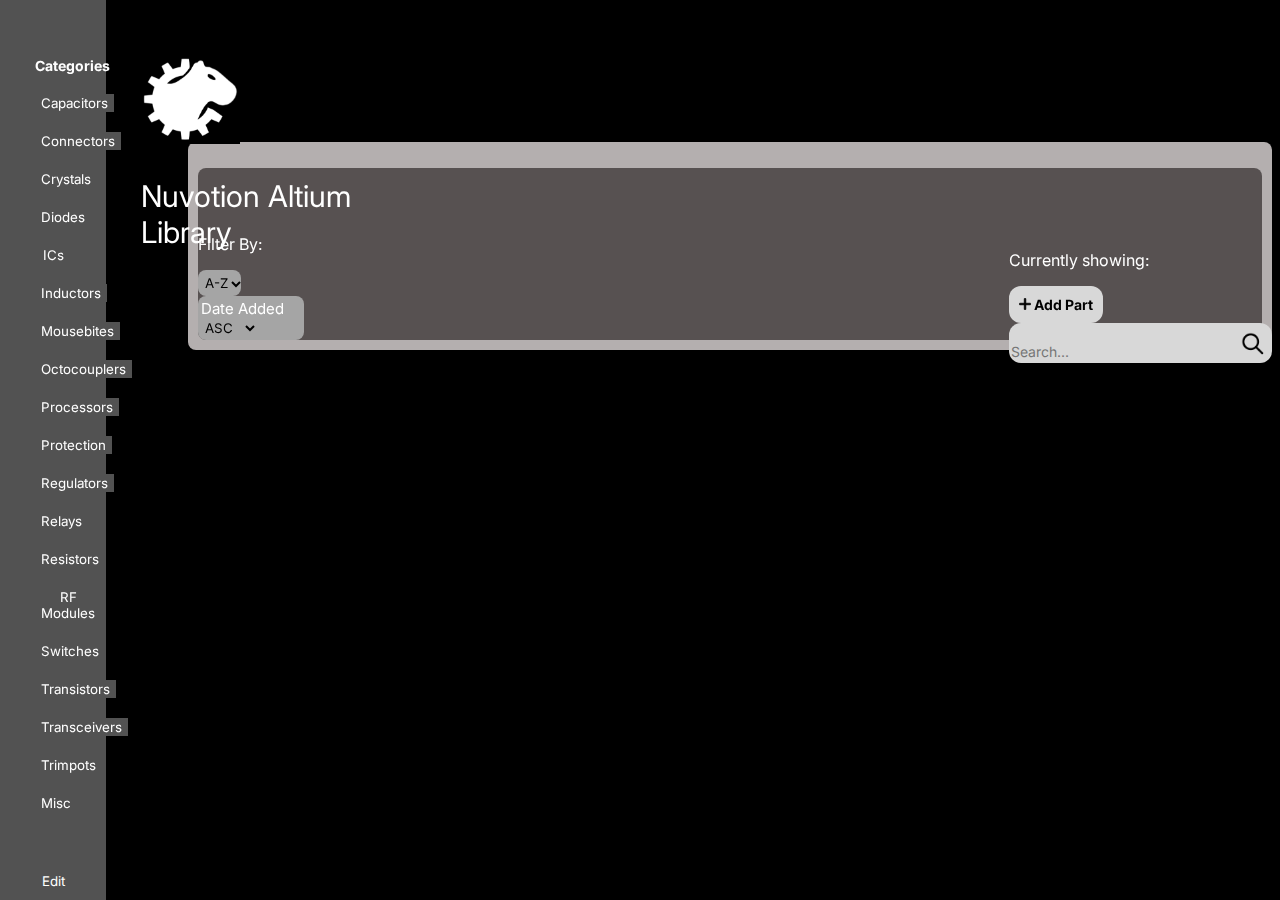
==== index.html @ 52a338a3 "Added css to filters" ====
<!DOCTYPE HTML>
<html>
<head>

    <!-- Title: Nuvotion Altium Library -->
    <title>Nuvotion Altium Library</title>

    <!-- Stylesheet-->
    <link href="style.css" rel="stylesheet" type="text/css">
    <link rel="preconnect" href="https://fonts.googleapis.com">
    <link rel="preconnect" href="https://fonts.gstatic.com" crossorigin>
    <link href="https://fonts.googleapis.com/css2?family=Inter:wght@300&display=swap" rel="stylesheet">

</head>
<body>
        <!-- Side Nav with Categories -->
        <div class="sidenav">
            <p>Categories</p>
            <!-- Make buttons for each category-->
            <button class="dropdown-btn">Capacitors</button>
            <button class="dropdown-btn">Connectors</button>
            <button class="dropdown-btn">Crystals</button>
            <button class="dropdown-btn">Diodes</button>
            <button class="dropdown-btn">ICs</button>
            <button class="dropdown-btn">Inductors</button>
            <button class="dropdown-btn">Mousebites</button>
            <button class="dropdown-btn">Octocouplers</button>
            <button class="dropdown-btn">Processors</button>
            <button class="dropdown-btn">Protection</button>
            <button class="dropdown-btn">Regulators</button>
            <button class="dropdown-btn">Relays</button>
            <button class="dropdown-btn">Resistors</button>
            <button class="dropdown-btn">RF Modules</button>
            <button class="dropdown-btn">Switches</button>
            <button class="dropdown-btn">Transistors</button>
            <button class="dropdown-btn">Transceivers</button>
            <button class="dropdown-btn">Trimpots</button>
            <button class="dropdown-btn">Misc</button>
            <!-- Add category -->
            <button class="editbtn">Edit</button>
        </div>
    
        <!-- Main Screen shows results -->
        <div class="main">
            <!-- Logo -->
            <img src="logo.png" alt="Nuvotion Logo" width="99" height="90">
            <p class="title">Nuvotion Altium Library</p>
        </div>

        <!-- Search Bar -->
        <div class="wrapper">
            <p>Currently showing:</p>
            <div>
                <button class="add">
                    <!-- Add Part Button -->
                    <img src="add.png">
                    Add Part
                </button>
            </div>
            <div class="search">
            <form onsubmit="event.preventDefault();" role="search">
            <input type="search" placeholder="Search..." autofocus required />
            <button type="submit">
                <img src="search.png">
            </button>
            </form>
            </div>
        </div>

        <div class="results">
            <!-- Filters -->
            <!-- https://blog.hubspot.com/website/html-dropdown -->
            <div class="filters">
                <p>Filter By:</p>
                <!-- Alphabetical ASC/DESC -->
                <div class="A-Z">
                <select name="Options" id="Options">
                    <option value="A-Z">A-Z</option>
                    <option value="Z-A">Z-A</option>
                </select>
                </div>
                <!-- Date Added ASC/DESC -->
                <div class="Date">
                <label for="Date-Added">Date Added</label>
                <select name="Options" id="Options">
                    <option value="ASC">ASC</option>
                    <option value="DESC">DESC</option>
                </select>
                </div>
            </div>
        </div>

        <!-- Edit Component -->

        <!-- Edit fields -->
        <!-- Move it to a different category -->
        <!-- Delete the part-->

        <!-- Add Component -->

        <!-- Remove Component -->
</body>
</html>
---- style.css ----
*{
    box-sizing: border-box;
    font-family: 'Inter', sans-serif;
}

body {
    background-color: black;
    max-width: 100%;
    overflow-x: hidden;
    overflow-y: auto;
}

.main {
    color: white;
    position: sticky;
    top: 6%;
    left: 11%;
    width: 80%;
    margin-bottom: 40px;
}

.main .img {
    display: block;
    float: left;
}

.main .title {
    font-size: 30px;
    display: block;
    float: right;
    margin-right: 70%;
}

.wrapper {
    float: right;
}

.wrapper p {
    color: white;
    left: 70%;
}

.add {
    background: #d8d8d8;
    border-radius: 12px;
    border: none;
    font-size: 14px;
    font-weight: bold;
    padding: 10px;
}

.add img {
    height: 12px;
}

.search {
    float: right;
    outline: 0;
    display: flex;
    min-width: 100px;
    height: 40px;
    border-radius: 12px;
    background-color: #d8d8d8;
}

.search input {
    background: transparent;
    border: none;
    outline: none;
    height: 20px;
    font-family: 'Inter', sans-serif;
    color: black;
    font-size: 14px;
}

.search button {
    background: transparent;
    border: none;
    outline: none;
}

.search button img {
    height: 25px;
    margin-top: 8px;
}

.results {
    margin-top: 3.2%;
    background-color:#B4AFAF;
    color: black;
    border-radius: 8px;
    margin-left: 180px;
    padding: 10px;
}

.filters {
    background-color: #575151;
    color: white;
    border-radius: 8px;
}

.A-Z {
    padding: 3px;
    font-size: 15px;
    background-color: #A5A5A5;
    width: 4%;
    border-radius: 8px;
    border: none;
}

.A-Z select {
    background: transparent;
    border: none;
}

.Date {
    padding: 3px;
    font-size: 15px;
    background-color: #A5A5A5;
    width: 10%;
    border-radius: 8px;
    border: none;
}

.Date select {
    background: transparent;
    border: none;
}

.sidenav {
    color: white;
    position: fixed;
    top: 0;
    left: 0;
    width: 8.3%;
    height: 100%;
    background-color: #525252;
    text-align: center;
    display: block;
    font-size: 14px;
    padding: 35px;
}

.sidenav p {
    font-weight: bold;
    margin-top: 60%;
    margin-bottom: 10px;
}

.sidenav button {
    background-color: #525252;
    border: none;
    color: white;
    margin-top: 10px;
    margin-bottom: 10px;
}

.sidenav button:hover {
    background-color: #525252;
    color: #ad0707;
}

.sidenav .editbtn {
    position: fixed;
    bottom: 0;
    left: 0;
    width: 8.3%;
    text-align: center;
}
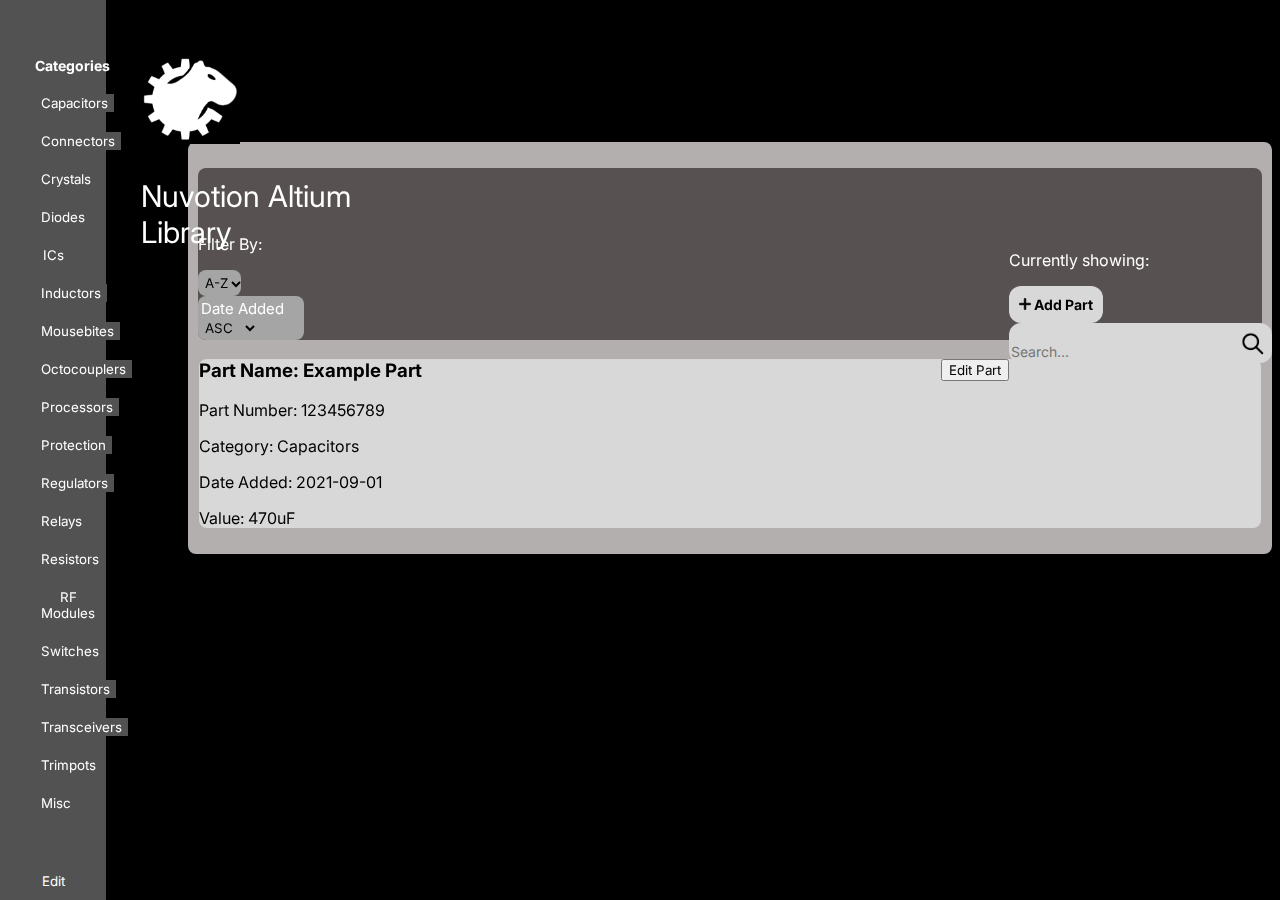
==== commit 5aedb0e7: "Adding an example part" ====
--- a/index.html
+++ b/index.html
@@ -67,7 +67,7 @@
             </div>
         </div>
 
-        <div class="results">
+        <div class="results-filters">
             <!-- Filters -->
             <!-- https://blog.hubspot.com/website/html-dropdown -->
             <div class="filters">
@@ -88,6 +88,20 @@
                 </select>
                 </div>
             </div>
+
+            <!-- Results -->
+            <div class="result">
+                <!-- Edit Part Button -->
+                <button class="edit">
+                    Edit Part
+                </button>
+                <h3>Part Name: Example Part</h3>
+                <p>Part Number: 123456789</p>
+                <p>Category: Capacitors</p>
+                <p>Date Added: 2021-09-01</p>
+                <p>Value: 470uF</p>
+            </div>
+
         </div>
 
         <!-- Edit Component -->
--- a/style.css
+++ b/style.css
@@ -85,7 +85,7 @@
     margin-top: 8px;
 }
 
-.results {
+.results-filters {
     margin-top: 3.2%;
     background-color:#B4AFAF;
     color: black;
@@ -128,6 +128,18 @@
     border: none;
 }
 
+.result {
+    background-color: #d8d8d8;
+    border-radius: 8px;
+    color: black;
+    font-family: 'Inter', sans-serif;
+    margin: 0.05%;
+}
+
+.edit {
+    float: right;
+}
+
 .sidenav {
     color: white;
     position: fixed;
